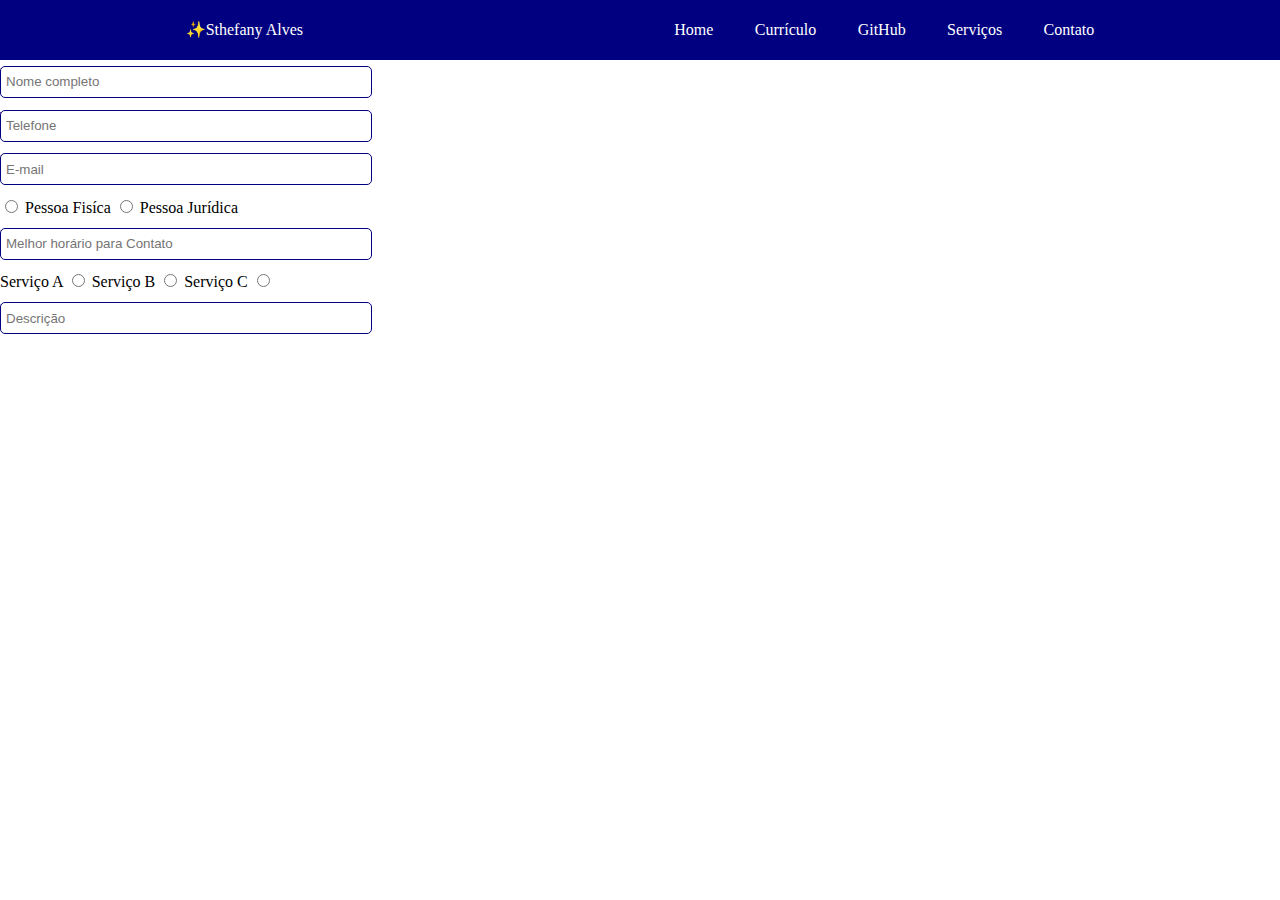
==== assets/html/contato.html @ 725fa59e "Criação dos htmls do menu" ====
<!DOCTYPE html>
<html lang="en">
<head>
    <meta charset="UTF-8">
    <meta http-equiv="X-UA-Compatible" content="IE=edge">
    <meta name="viewport" content="width=device-width, initial-scale=1.0">
    <link rel="stylesheet" href="../css/reset.css">
    <link rel="stylesheet" href="../css/header.css">
    <link rel="stylesheet" href="../css/footer.css">
    <title>Document</title>
</head>
<body> 
    <header class="cabecalho">
        <div class="cabecalho_icon">
            <p class="icon">&#10024;Sthefany Alves</p>
        </div>
        <div class="cabecalho_link">
            <p><a href="#" class="links">Home</a></p>
            <p><a href="#" class="links">Currículo</a></p>
            <p><a href="#" class="links">GitHub</a></p>
            <p><a href="#" class="links">Serviços</a></p>
            <p><a href="./assets/html/contato.html" class="links">Contato</a></p>
        </div>
    </header>
     <form action="#" class="formulario">
        <div class="container_input">
            <input type="text" class="input" placeholder="Nome completo"
            onfocus="this.placeholder=''"
            onblur="this.placeholder='Nome completo'">
            <label for="Nome completo" class="label">Nome completo</label>
        </div>
        <div class="container_input">
            <input type="tel" class="input" placeholder="Telefone"
            onfocus="this.placeholder=''"
            onblur="this.placeholder='Telefone'">
            <label for="Telefone" class="label">Telefone</label>
        </div>
        <div class="container_input">
            <input type="email" class="input" placeholder="E-mail"
            onfocus="this.placeholder=''"
            onblur="this.placeholder='E-mail'">
            <label for="E-mail" class="label">E-mail</label>
        </div>
        <div class="container_input">
            <input type="radio" class="radio">
            <label for="" class="label_radio">Pessoa Fisíca</label>
            <input type="radio" class="radio">
            <label for="" class="label_radio">Pessoa Jurídica</label>
        </div>
        <div class="container_input">
            <input type="text" class="input" placeholder="Melhor horário para Contato"
            onfocus="this.placeholder=''"
            onblur="this.placeholder='Melhor horário para Contato'">
            <label for="Melhor horário para Contato" class="label">Melhor horário para Contato</label>
        </div>
        <div class="container_input">
            <label for="" class="label_radio">Serviço A</label>
            <input type="radio" class="radio">
            <label for="" class="label_radio">Serviço B</label>
            <input type="radio" class="radio">
            <label for="" class="label_radio">Serviço C</label>
            <input type="radio" class="radio">
        </div>
        <div class="container_input">
            <input type="text" class="input" placeholder="Descrição"
            onfocus="this.placeholder=''"
            onblur="this.placeholder='Descrição'">
            <label for="Descrição" class="label">Descrição</label>
        </div>
    </form>
</body>
</html>
---- assets/css/header.css ----
.cabecalho {
    background: navy;
    height: 60px;
    display: flex;
    justify-content: space-around;
    align-items: center;
    color: white;
}

.cabecalho_link {
    display: flex;
    justify-content: space-between;
    width: 420px;
}

.links {
    text-decoration: none;
    color: white;
}

.links:hover {
    color: red;
}
---- assets/css/footer.css ----
.rodape {
    border-top: 3px solid navy;
    width: 100%;
    margin: auto;
    bottom: 0;
    display: flex;
    align-items: center;
    flex-direction: column;
}

.formulario {
    height: 280px;
    display: flex;
    flex-direction: column;
    justify-content: space-around;
}

.container_input {
    position: relative;
}

.input {
    border-radius: 5px;
    height: 30px;
    width: 360px;
    position: relative;
    z-index: 2;
    padding: 0 5px;
    border: 1px solid navy;
}

.label {
    position: absolute;
    width: 150px;
    outline: 0;
    top: 0; bottom: 0; left: 0; right: 0;
    font-size: 12px;
    color: navy;
}

.input:focus + .label,
.input:not(:placeholder-shown) + .label {
    z-index: 2;
}
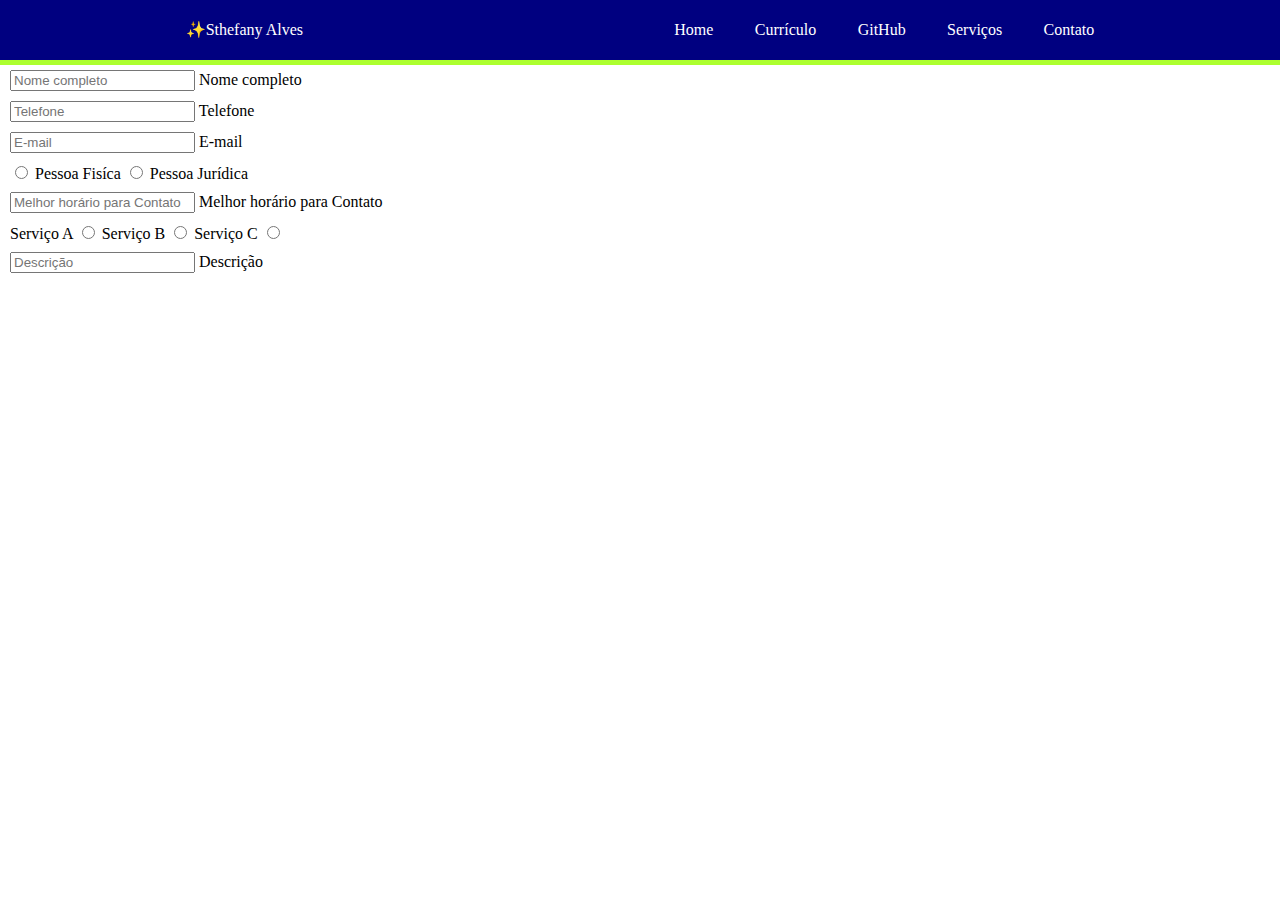
==== commit fb4bc2eb: "renomeando arquivo do css" ====
--- a/assets/html/contato.html
+++ b/assets/html/contato.html
@@ -6,7 +6,7 @@
     <meta name="viewport" content="width=device-width, initial-scale=1.0">
     <link rel="stylesheet" href="../css/reset.css">
     <link rel="stylesheet" href="../css/header.css">
-    <link rel="stylesheet" href="../css/footer.css">
+    <link rel="stylesheet" href="../css/curriculo.css">
     <title>Document</title>
 </head>
 <body> 
@@ -15,11 +15,11 @@
             <p class="icon">&#10024;Sthefany Alves</p>
         </div>
         <div class="cabecalho_link">
-            <p><a href="#" class="links">Home</a></p>
-            <p><a href="#" class="links">Currículo</a></p>
-            <p><a href="#" class="links">GitHub</a></p>
-            <p><a href="#" class="links">Serviços</a></p>
-            <p><a href="./assets/html/contato.html" class="links">Contato</a></p>
+            <p><a href="/index.html" class="links">Home</a></p>
+            <p><a href="./curriculo.html" class="links">Currículo</a></p>
+            <p><a href="./github.html" class="links">GitHub</a></p>
+            <p><a href="./servicos.html" class="links">Serviços</a></p>
+            <p><a href="./contato.html" class="links">Contato</a></p>
         </div>
     </header>
      <form action="#" class="formulario">
--- a/assets/css/header.css
+++ b/assets/css/header.css
@@ -5,6 +5,7 @@
     justify-content: space-around;
     align-items: center;
     color: white;
+    box-shadow: 0 5px greenyellow;
 }
 
 .cabecalho_link {
@@ -19,5 +20,5 @@
 }
 
 .links:hover {
-    color: red;
+    color: greenyellow;
 }--- a/assets/css/curriculo.css
+++ b/assets/css/curriculo.css
@@ -0,0 +1,70 @@
+.corpo {
+    height: 100vh;
+}
+
+.principal {
+    height: 93vh;
+    padding: 20px 0;
+}
+
+.curriculo {
+    display: flex;
+    flex-direction: column;
+    justify-content: space-around;
+    align-items: center;
+    text-align: center;
+}
+
+div:nth-child(n-1) {
+    margin: 10px;
+}
+
+.infos {
+    padding: 5px;
+}
+
+.curriculo_nome {
+    font-size: 60px;   
+}
+
+.curriculo_dados {
+    font-size: 20px;
+    line-height: 28px;
+}
+
+.tabela_titulo {
+    font-size: 48px;
+    padding: 15px;
+}
+
+table {
+    box-shadow: 10px 10px greenyellow;
+}
+
+table, thead {
+    border: 1px solid navy;
+    width: 1200px;
+}
+
+thead {
+    background: navy;
+    color: white;
+}
+
+.linha {
+    height: 80px;
+}
+
+tr, .coluna{
+    border: 1px solid navy;
+    column-span: 3;
+}
+
+td, th {
+    padding: 5px;
+}
+
+td {
+    text-align: center;
+    vertical-align: middle;
+}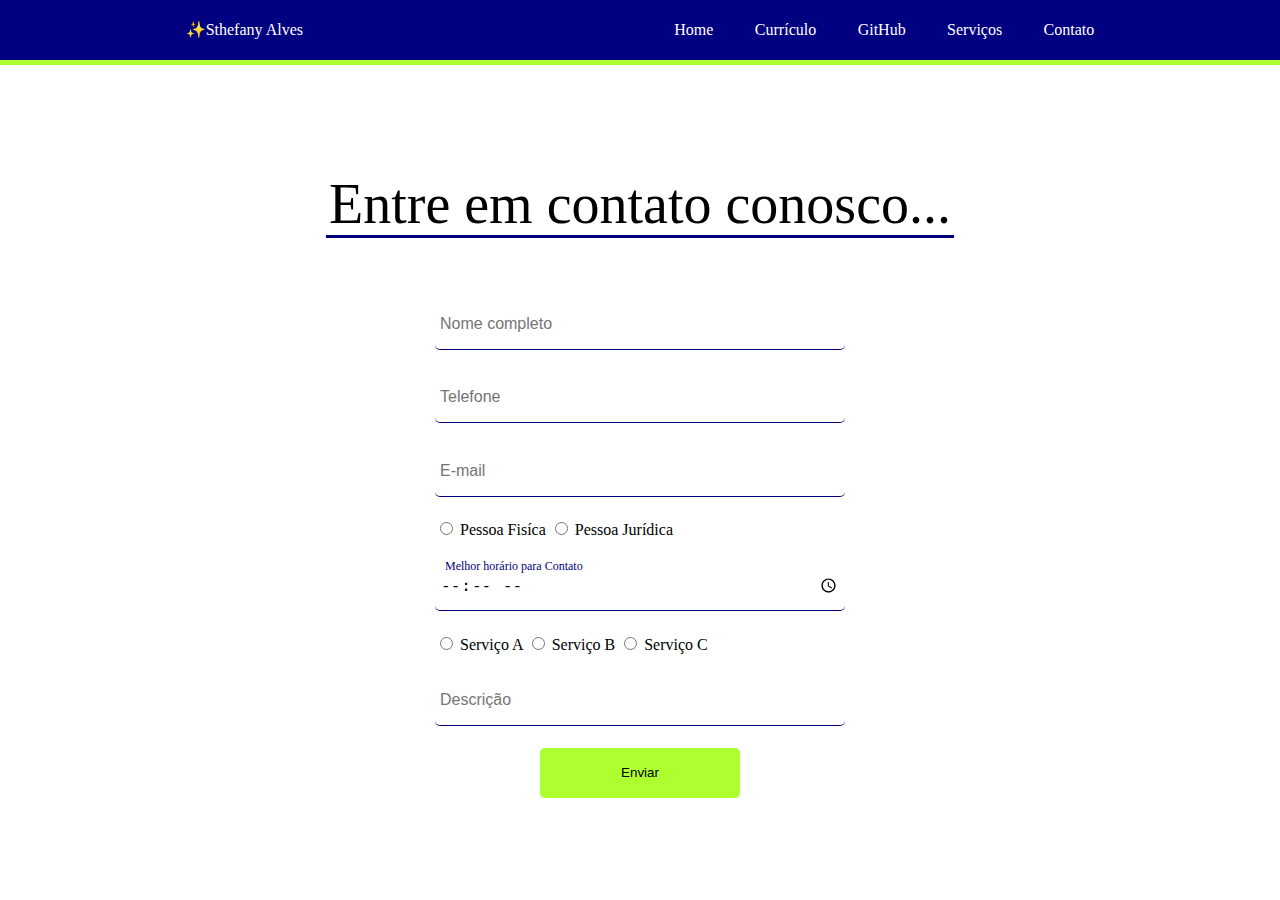
==== commit f4216b36: "Fim da estilização da pagina contato" ====
--- a/assets/html/contato.html
+++ b/assets/html/contato.html
@@ -1,13 +1,13 @@
 <!DOCTYPE html>
-<html lang="en">
+<html lang="pt-br">
 <head>
     <meta charset="UTF-8">
     <meta http-equiv="X-UA-Compatible" content="IE=edge">
     <meta name="viewport" content="width=device-width, initial-scale=1.0">
     <link rel="stylesheet" href="../css/reset.css">
     <link rel="stylesheet" href="../css/header.css">
-    <link rel="stylesheet" href="../css/curriculo.css">
-    <title>Document</title>
+    <link rel="stylesheet" href="../css/contato.css">
+    <title>Contato | Sthefany AlvesS</title>
 </head>
 <body> 
     <header class="cabecalho">
@@ -22,51 +22,55 @@
             <p><a href="./contato.html" class="links">Contato</a></p>
         </div>
     </header>
-     <form action="#" class="formulario">
-        <div class="container_input">
-            <input type="text" class="input" placeholder="Nome completo"
-            onfocus="this.placeholder=''"
-            onblur="this.placeholder='Nome completo'">
-            <label for="Nome completo" class="label">Nome completo</label>
-        </div>
-        <div class="container_input">
-            <input type="tel" class="input" placeholder="Telefone"
-            onfocus="this.placeholder=''"
-            onblur="this.placeholder='Telefone'">
-            <label for="Telefone" class="label">Telefone</label>
-        </div>
-        <div class="container_input">
-            <input type="email" class="input" placeholder="E-mail"
-            onfocus="this.placeholder=''"
-            onblur="this.placeholder='E-mail'">
-            <label for="E-mail" class="label">E-mail</label>
-        </div>
-        <div class="container_input">
-            <input type="radio" class="radio">
-            <label for="" class="label_radio">Pessoa Fisíca</label>
-            <input type="radio" class="radio">
-            <label for="" class="label_radio">Pessoa Jurídica</label>
-        </div>
-        <div class="container_input">
-            <input type="text" class="input" placeholder="Melhor horário para Contato"
-            onfocus="this.placeholder=''"
-            onblur="this.placeholder='Melhor horário para Contato'">
-            <label for="Melhor horário para Contato" class="label">Melhor horário para Contato</label>
-        </div>
-        <div class="container_input">
-            <label for="" class="label_radio">Serviço A</label>
-            <input type="radio" class="radio">
-            <label for="" class="label_radio">Serviço B</label>
-            <input type="radio" class="radio">
-            <label for="" class="label_radio">Serviço C</label>
-            <input type="radio" class="radio">
-        </div>
-        <div class="container_input">
-            <input type="text" class="input" placeholder="Descrição"
-            onfocus="this.placeholder=''"
-            onblur="this.placeholder='Descrição'">
-            <label for="Descrição" class="label">Descrição</label>
-        </div>
-    </form>
+    <main class="principal">
+        <h1 class="principal_texto">Entre em contato conosco...</h1>
+        <form action="#" class="formulario">
+            <div class="container_input">
+                <input type="text" class="input" placeholder="Nome completo"
+                onfocus="this.placeholder=''"
+                onblur="this.placeholder='Nome completo'" required>
+                <label for="Nome completo" class="label">Nome completo</label>
+            </div>
+            <div class="container_input">
+                <input type="tel" class="input" placeholder="Telefone"
+                onfocus="this.placeholder=''"
+                onblur="this.placeholder='Telefone'" required>
+                <label for="Telefone" class="label">Telefone</label>
+            </div>
+            <div class="container_input">
+                <input type="email" class="input" placeholder="E-mail"
+                onfocus="this.placeholder=''"
+                onblur="this.placeholder='E-mail'" required>
+                <label for="E-mail" class="label">E-mail</label>
+            </div>
+            <div class="container_input">
+                <input type="radio" name="selecao" class="radio" id="pf" required>
+                <label for="pf" class="label_radio">Pessoa Fisíca</label>
+                <input type="radio" name="selecao" class="radio" id="pj">
+                <label for="pj" class="label_radio">Pessoa Jurídica</label>
+            </div>
+            <div class="container_input">
+                <input type="time" class="input" placeholder="Melhor horário para Contato"
+                onfocus="this.placeholder=''"
+                onblur="this.placeholder='Melhor horário para Contato'" required>
+                <label for="Melhor horário para Contato" class="label">Melhor horário para Contato</label>
+            </div>
+            <div class="container_input">
+                <input type="radio" name="selecao" class="radio" id="a" required>
+                <label for="a" class="label_radio">Serviço A</label>
+                <input type="radio" name="selecao" class="radio" id="b">
+                <label for="b" class="label_radio">Serviço B</label>
+                <input type="radio" name="selecao" class="radio" id="c">
+                <label for="c" class="label_radio">Serviço C</label>
+            </div>
+            <div class="container_input">
+                <input type="text" class="input" placeholder="Descrição"
+                onfocus="this.placeholder=''"
+                onblur="this.placeholder='Descrição'" required>
+                <label for="Descrição" class="label">Descrição</label>
+            </div>
+        </form>
+        <button class="btn" type="submit">Enviar</button>
+    </main>
 </body>
 </html>--- a/assets/css/contato.css
+++ b/assets/css/contato.css
@@ -0,0 +1,71 @@
+.principal {
+    display: flex;
+    flex-direction: column;
+    align-items: center;
+    justify-content: center;
+    height: 90vh;
+}
+
+.principal_texto {
+    font-size: 56px;
+    margin: 50px;
+    border-bottom: 3px solid navy;
+    padding: 3px;
+}
+
+.formulario {
+    height: 450px;
+    display: flex;
+    flex-direction: column;
+    justify-content: space-around;
+}
+
+.container_input {
+    position: relative;
+}
+
+.input {
+    border: none;
+    border-radius: 5px;
+    border-bottom: 1px solid navy;
+    height: 50px;
+    width: 400px;
+    font-size: 16px;
+    outline: 0;
+    position: relative;
+    z-index: 2;
+    padding: 0 5px;
+}
+
+.label {
+    position: absolute;
+    width: 150px;
+    outline: 0;
+    top: 0; bottom: 0; left: 0; right: 0;
+    font-size: 12px;
+    color: navy;
+    padding: 0 10px;
+}
+
+.input:focus + .label,
+.input:not(:placeholder-shown) + .label {
+    z-index: 2;
+}
+
+.input:hover {
+    border-bottom: 1px solid greenyellow
+}
+
+.erro {
+    border-bottom: 1px solid red;
+}
+
+.btn {
+    width: 200px;
+    height: 50px;
+    background: greenyellow;
+    border: none;
+    border-radius: 5px;
+    margin: 10px 0;
+    cursor: pointer;
+}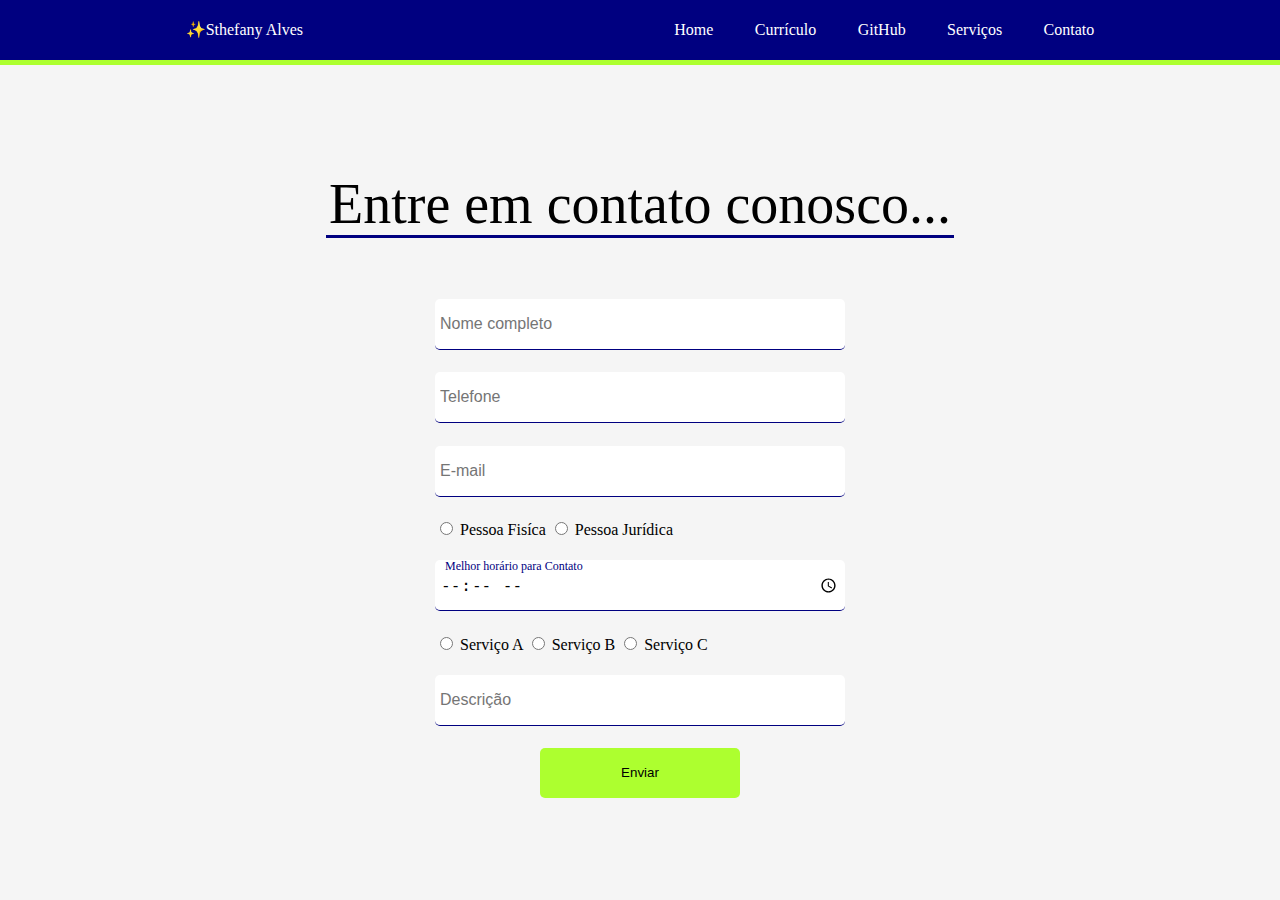
==== commit 09f17116: "Acerto do nome no title" ====
--- a/assets/html/contato.html
+++ b/assets/html/contato.html
@@ -7,7 +7,7 @@
     <link rel="stylesheet" href="../css/reset.css">
     <link rel="stylesheet" href="../css/header.css">
     <link rel="stylesheet" href="../css/contato.css">
-    <title>Contato | Sthefany AlvesS</title>
+    <title>Contato | Sthefany Alves</title>
 </head>
 <body> 
     <header class="cabecalho">
--- a/assets/css/header.css
+++ b/assets/css/header.css
@@ -21,4 +21,8 @@
 
 .links:hover {
     color: greenyellow;
+}
+
+body {
+    background: #F5F5F5;
 }